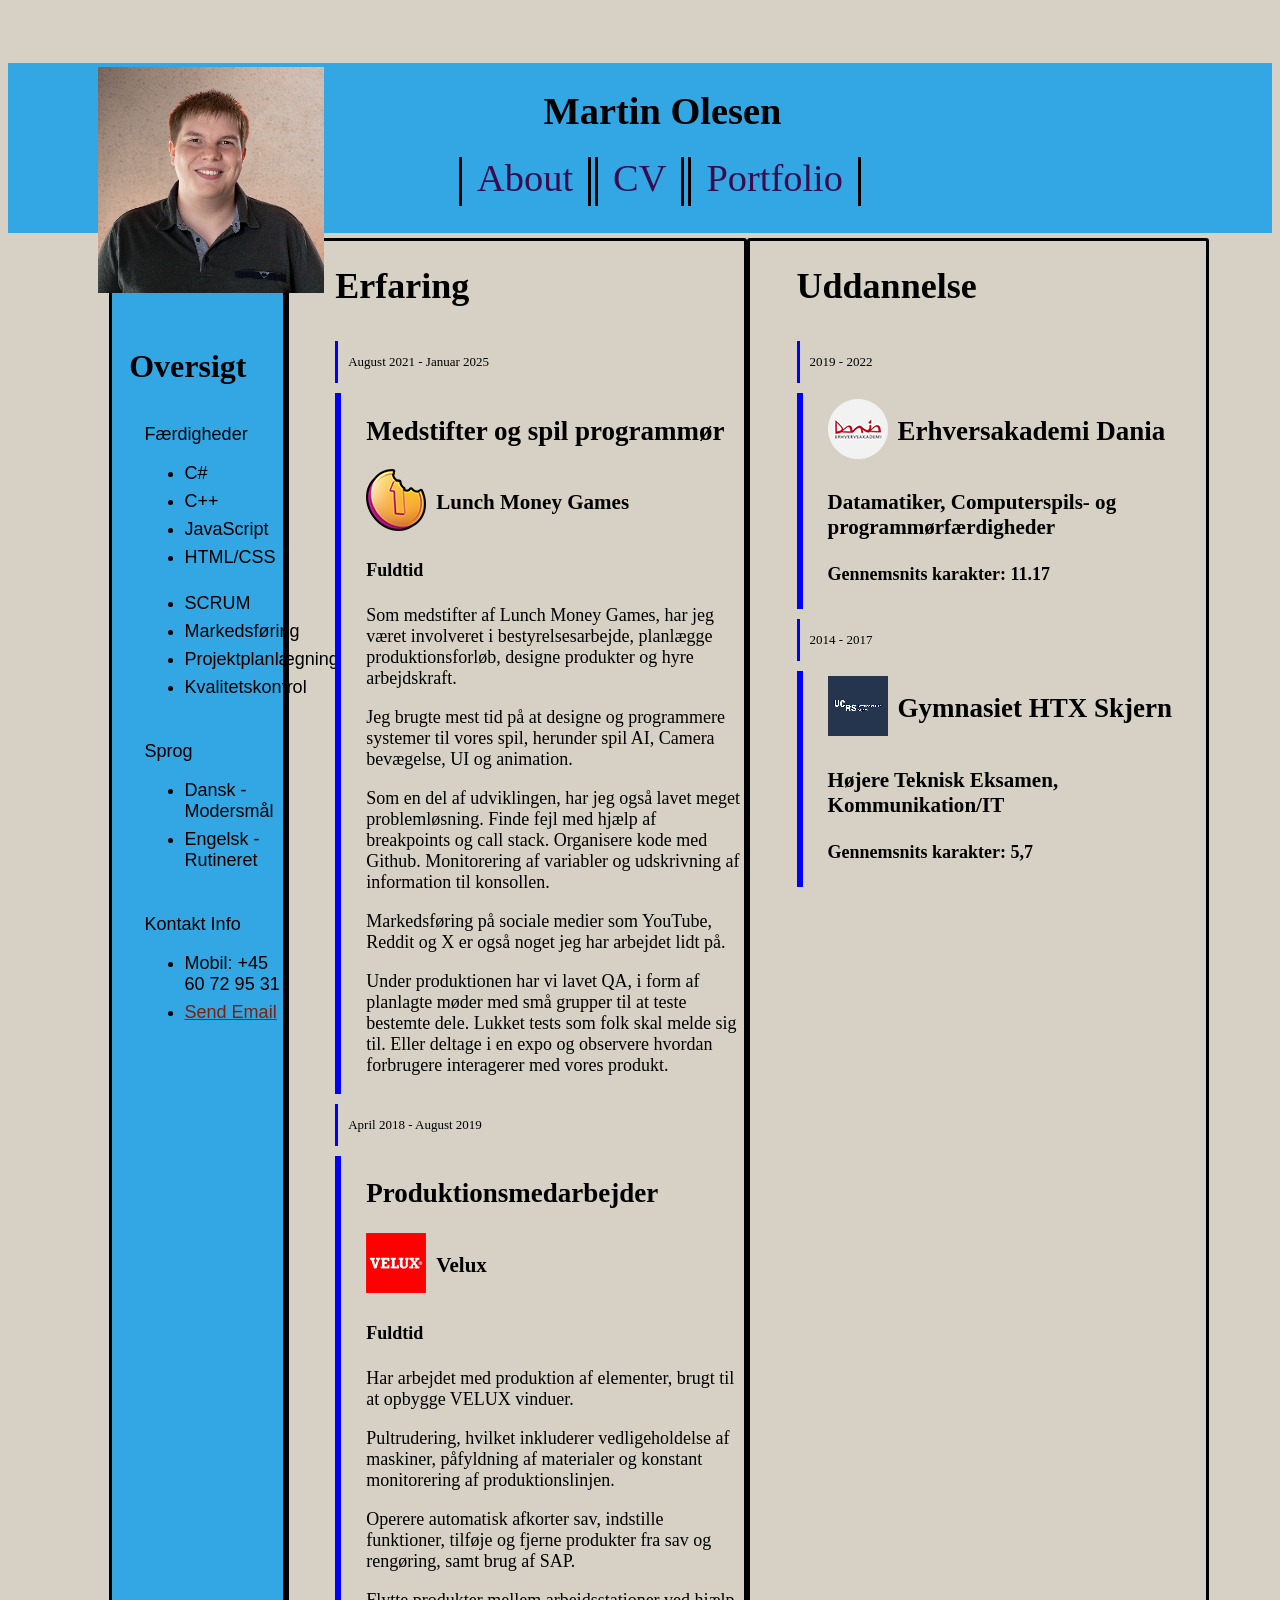
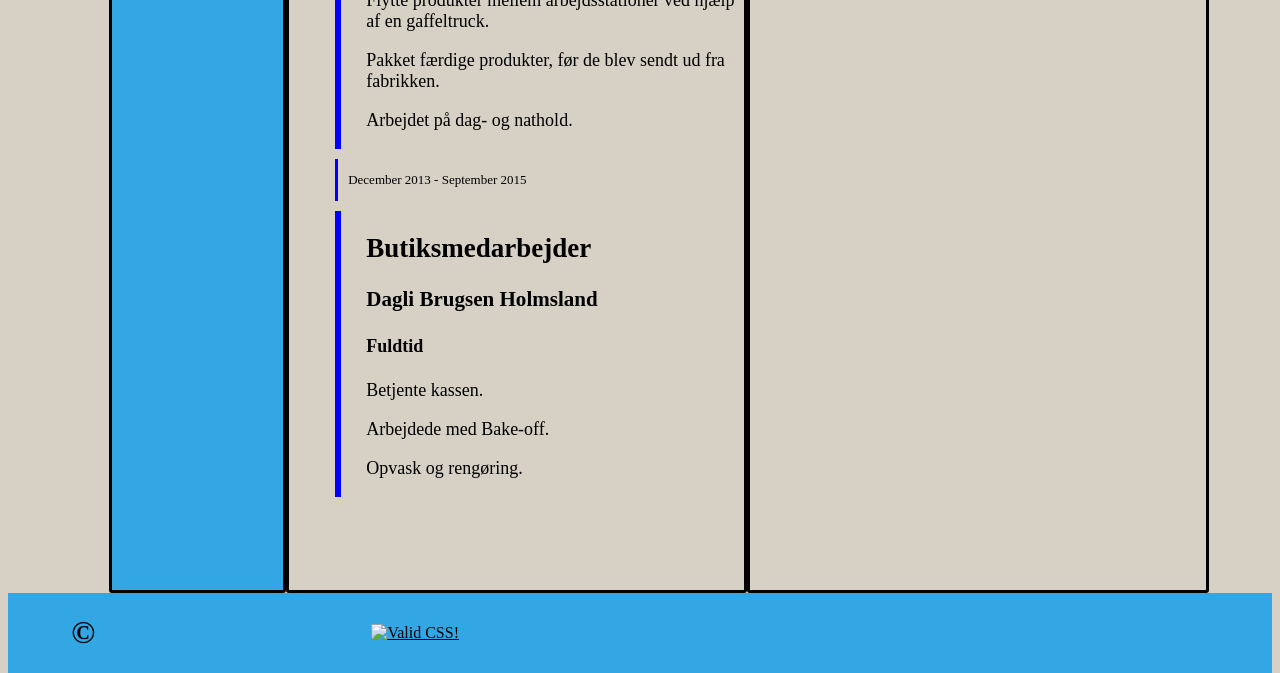
==== index.html @ 1d42508a "first commit" ====
<!DOCTYPE html>

<html>

<head>
    <!--The grid structure for the mobile version needed such a big overhoul, that I decided to make a seperate CSS stylesheet for it-->
    <link href="css/styles_mobile.css" type="text/css" rel="stylesheet" media="screen and (max-width: 375px)">
    <link href="css/styles.css" type="text/css" rel="stylesheet" media="screen and (min-width: 376px)">

    <meta charset="utf-8">
    <title>Martin Olesen CV</title>
</head>

<body>
<!--Setting up a structure of a top, middle and bottom part for the HTML page-->
<div id="baseStructure">
    <!--The middle grid structure of the body starts here, with one overview and two CV grids-->
    <!--A normal grid is used here, as this structure is more static with grids of different width and heights-->
    <div id="cvBaseBody">

        <!--The overview grid structure used to display short general information-->
        <div id="overviewPanel" class="BaseBodyElements">
            <div id="cvOverview">
                <div><h1>Oversigt</h1></div>
                <div class="cvItems cvTexts">
                    <p>Færdigheder</p>
                    <ul class="listLimit">
                        <li>C#</li>
                        <li>C++</li>
                        <li>JavaScript</li>
                        <li>HTML/CSS</li>
                    </ul>
                    <ul>
                        <li>SCRUM</li>
                        <li>Markedsføring</li>
                        <li>Projektplanlægning</li>
                        <li>Kvalitetskontrol</li>
                    </ul>
                </div>
                <div class="cvItems cvTexts">
                    <p>Sprog</p>
                    <ul>
                        <li>Dansk - Modersmål</li>
                        <li>Engelsk - Rutineret</li>
                    </ul>
                </div>
                <div class="cvItems cvTexts">
                    <p>Kontakt Info</p>
                    <ul>
                        <li>Mobil: +45 60 72 95 31</li>
                        <li><a href="mailto:martino96@live.dk">Send Email</a></li>
                    </ul>
                </div>
            </div>
        </div>

        <!--Grid block used to display the CV with this part showing work experience-->
        <!--Flex grid is being used here, as that makes it easy to just expand the list, as more experience is gained-->
        <div class="descriptionCollum BaseBodyElements">

            <div><h1>Erfaring</h1></div>

            <div class="cvDates"><p>August 2021 - Januar 2025</p></div>

            <!--CV grid to show information about work experience or eductation-->
            <div class="verticalLine">
                <h2>Medstifter og spil programmør</h2>
                <div class="descriptionHeadline">
                    <a href="https://lunchmoney.games/#calciumchaos" target="_blank"><img src="image/lunch_money_logo.png" alt="Lunch Money Logo" title="Lunch Money Games"></a>
                    <a href="https://lunchmoney.games/#calciumchaos" target="_blank"><h3>Lunch Money Games</h3></a>
                </div>
                <h4>Fuldtid</h4>
                <p>Som medstifter af Lunch Money Games, har jeg været involveret i bestyrelsesarbejde, planlægge produktionsforløb, designe produkter og hyre arbejdskraft.</p>
                <p>Jeg brugte mest tid på at designe og programmere systemer til vores spil, herunder spil AI, Camera bevægelse, UI og animation.</p>
                <p>Som en del af udviklingen, har jeg også lavet meget problemløsning. Finde fejl med hjælp af breakpoints og call stack. Organisere kode med Github. Monitorering af variabler og udskrivning af information til konsollen.</p>
                <p>Markedsføring på sociale medier som YouTube, Reddit og X er også noget jeg har arbejdet lidt på.</p>
                <p>Under produktionen har vi lavet QA, i form af planlagte møder med små grupper til at teste bestemte dele. Lukket tests som folk skal melde sig til. Eller deltage i en expo og observere hvordan forbrugere interagerer med vores produkt.</p>
            </div>

            <div class="cvDates"><p>April 2018 - August 2019</p></div>

            <div class="verticalLine">
                <h2>Produktionsmedarbejder</h2>
                <div class="descriptionHeadline">
                    <a href="https://www.velux.dk/" target="_blank"><img src="image/velux_logo.png" alt="Velux Logo" title="Velux"></a>
                    <a href="https://www.velux.dk/" target="_blank"><h3>Velux</h3></a>
                </div>
                <h4>Fuldtid</h4>
                <p>Har arbejdet med produktion af elementer, brugt til at opbygge VELUX vinduer.</p>
                <p>Pultrudering, hvilket inkluderer vedligeholdelse af maskiner, påfyldning af materialer og konstant monitorering af produktionslinjen.</p>
                <p>Operere automatisk afkorter sav, indstille funktioner, tilføje og fjerne produkter fra sav og rengøring, samt brug af SAP.</p>
                <p>Flytte produkter mellem arbejdsstationer ved hjælp af en gaffeltruck.</p>
                <p>Pakket færdige produkter, før de blev sendt ud fra fabrikken.</p>
                <p>Arbejdet på dag- og nathold.</p>
            </div>

            <div class="cvDates"><p>December 2013 - September 2015</p></div>

            <div class="verticalLine">
                <h2>Butiksmedarbejder</h2>
                <h3>Dagli Brugsen Holmsland</h3>
                <h4>Fuldtid</h4>
                <p>Betjente kassen.</p>
                <p>Arbejdede med Bake-off.</p>
                <p>Opvask og rengøring.</p>
            </div>
        </div>

        <!--Grid block used to display the CV with this part showing education-->
        <div class="descriptionCollum BaseBodyElements">

            <div><h1>Uddannelse</h1></div>

            <div class="cvDates"><p>2019 - 2022</p></div>

            <div class="verticalLine">
                <div class="descriptionHeadline">
                    <a href="https://eadania.dk/?gad_campaignid=22136909720" target="_blank"><img src="image/dania_logo.png" alt="Erhversakademi Dania Logo" title="Erhversakademi Dania"></a>
                    <a href="https://eadania.dk/?gad_campaignid=22136909720" target="_blank"><h2>Erhversakademi Dania</h2></a>
                </div>
                <h3>Datamatiker, Computerspils- og programmørfærdigheder</h3>
                <h4>Gennemsnits karakter: 11.17</h4>
            </div>

            <div class="cvDates"><p>2014 - 2017</p></div>

            <div class="verticalLine">
                <div class="descriptionHeadline">
                    <a href="https://www.ucrs.dk/gymnasier/gymnasiet-htx-skjern" target="_blank"><img src="image/htx_skjern_logo.png" alt="Gymnasiet HTX Skjern Logo" title="Gymnasiet HTX Skjern"></a>
                    <a href="https://www.ucrs.dk/gymnasier/gymnasiet-htx-skjern" target="_blank"><h2>Gymnasiet HTX Skjern</h2></a>
                </div>
                <h3>Højere Teknisk Eksamen, Kommunikation/IT</h3>
                <h4>Gennemsnits karakter: 5,7</h4>
            </div>
        </div>
        
        <!--The bottom row and collums of the grid body to show copyright and other markers-->
        <div id="bottomRow">
            <h1>&copy;</h1>
            <p>
                <a href="https://jigsaw.w3.org/css-validator/check/referer">
                <img style="border:0;width:88px;height:31px"
                src="https://jigsaw.w3.org/css-validator/images/vcss-blue"
                alt="Valid CSS!" />
                </a>
            </p>
        </div>
    </div>

    <!--The top row and collums of the grid body used to show the navigationbar and a picture of me-->
    <div id="baseTop">
        <div id="topPictureColumn">
            <img id="topImage" src="image/me_smaller.png" alt="Picture of Martin Olesen" title="Martin Olesen">
        </div>
        <div id="topName">
            <h1>Martin Olesen</h1>
        </div>
        <div id="navigator">
            <ul>
                <li class="pageOptions"><a href="about_me.html">About</a></li>
                <li class="pageOptions"><a href="#">CV</a></li>
                <li class="pageOptions"><a href="portfolio.html">Portfolio</a></li>
            </ul>
        </div>
    </div>
</div>
</body>

</html>
---- css/styles_mobile.css ----
* {
  color: black;
}

body {
    background-color: rgb(215, 209, 197);
}

#baseStructure {
    display: grid;

    grid-template-rows: 400px 170px 1500px;
    grid-template-columns: auto;
    row-gap: 5px;
}

#baseTop {
    grid-row: 2 / span 1;

    display: grid;

    grid-template-columns: 25% 50% 25%;
    grid-template-rows: 10% 80% 10%;
    justify-content: space-evenly;

    background-color: rgb(51, 166, 228);
}

#cvBaseBody {
    grid-row: 3 / span 1;
    display: grid;
    grid-template-columns: 4% 1fr 4%;
    grid-template-rows: 14% 1fr 1fr auto;

    justify-content: space-evenly;
}

#aboutMeBaseBody {
    grid-row: 3 / span 1;
    display: grid;

    grid-template-columns: 4% 1fr 4%;
    grid-template-rows: 14% 1fr auto;

    justify-content: space-evenly;
}

.BaseBodyElements {
    grid-column: 2 / span 1;

    border-radius: 3px;
    border-style: solid;
    border-color: black;
}

#overviewPanel {
    grid-column: 1 / span 3;
    background-color: rgb(51, 166, 228);
}

#cvOverview {
    display: flex;
    flex-flow: row nowrap;

    padding-left: 1%;
    padding-right: 5%;
}

.cvItems {
    flex: 1;
}

.cvHeader {
    justify-self: flex-end;
}

.cvTexts {
    padding-left: 4%;
    font-size: larger;
    font-family: Arial, Helvetica, sans-serif;
}

.cvTexts li a {
    text-decoration: underline;
    color: rgb(123, 33, 13);
}

.cvItem1 {
    background-color: brown;
}

.cvItem2 {
    background-color: green;
}
/*#baseTop > div {
    background-color: brown;
}
*/

#topPictureColumn {
    grid-column: 2 / span 1;

    justify-self: center;
    align-self: center;
    margin-bottom: 70%;
}

#navigator {
    grid-row: 3 / span 1;
    grid-column: 2 / span 1;

    justify-self: center;
    align-self: end;
}

#topName {
    grid-row: 2 / span 1;
    grid-column: 2 / span 1;

    justify-self: center;
    align-self: flex-start;

    font-size: larger;
}

li a {
    text-decoration: none;
    color: rgb(58, 11, 79);
}

.pageOptions:hover {
    background-color: rgb(107, 184, 225);
    border-style: inset;
}

a:visited {
    color: rgb(231, 35, 35);
}

.pageOptions {
    list-style: none;
    font-size: 2.4em;
    padding-left: 15px;
    padding-right: 15px;
    display: inline;
    border-left-width: 3px;
    border-left-style: solid;
    border-right-width: 3px;
    border-right-style: solid;
    border-color: black;
}

#topImage {
    max-width: 100%;
    height: auto;
}

.descriptionCollum {
    display: flex;
    flex-flow: column nowrap;
    
    row-gap: 10px;
    padding-left: 3%;
    font-size: xx-large;
}

.descriptionHeadline {
    display: flex;
    flex-flow: row nowrap;
    align-items: center;
    column-gap: 10px;
}

.verticalLine {
    border-left: 6px solid blue;

    padding-left: 25px;
}

.cvDates {
    border-left: 3px solid blue;
    padding-left: 10px;
    font-size: medium;
}

.teknologyList{
    list-style: none;
    display: inline-block;
    margin-left: 15px;
}

.teknologyList a {
    text-decoration: underline;
}

.listLimit {
    display: flex;
    flex-direction: row;
    column-gap: 30px;
}

#bottomRow {
    grid-column: 1 / span 5;

    display: grid;

    grid-template-columns: 25% 50% 25%;
    justify-content: space-evenly;
    align-items: center;
    padding-left: 5%;

    background-color: rgb(51, 166, 228);
}

#aboutMeBaseBody #bottomRow {
    grid-row: 3 / span 1;
}

#cvBaseBody #bottomRow {
    grid-row: 4 / span 1;
}
---- css/styles.css ----
* {
  color: black;
}

body {
    background-color: rgb(215, 209, 197);
}

/*Setting up the overall structure of the weppage with an empty top space, top space for navigation bar and main body for information*/
#baseStructure {
    display: grid;

    grid-template-rows: 50px 170px 1500px;
    grid-template-columns: auto;
    row-gap: 5px;
}

/*The structure of the top part, with 3 rows and collums*/
#baseTop {
    grid-row: 2 / span 1;

    display: grid;

    grid-template-columns: 25% 50% 25%;
    grid-template-rows: 10% 80% 10%;
    justify-content: space-evenly;

    background-color: rgb(51, 166, 228);
}

/*structure of the main body for display sizes higher than 1025px*/
@media screen and (min-width: 1025px) {
        #cvBaseBody {
        grid-row: 3 / span 1;
        display: grid;

        grid-template-columns: 8% 14% 1fr 1fr 5%;
        grid-template-rows: auto auto;

        justify-content: space-evenly;
    }
}

/*structure of the main body for display sizes less than 1024px*/
@media screen and (max-width: 1024px) {
        #cvBaseBody {
        grid-row: 3 / span 1;
        display: grid;

        grid-template-columns: 2% 20% 1fr 1fr 2%;
        grid-template-rows: auto auto;

        justify-content: space-evenly;
    }
}

/*structure of the main body with one less collum for display sizes higher than 1025px*/
@media screen and (min-width: 1025px) {
    #aboutMeBaseBody {
        grid-row: 3 / span 1;
        display: grid;

        grid-template-columns: 8% 14% 1fr 5%;
        grid-template-rows: auto auto;

        justify-content: space-evenly;
    }
}

/*structure of the main body with one less collum for display sizes less than 1024px*/
@media screen and (max-width: 1024px) {
    #aboutMeBaseBody {
        grid-row: 3 / span 1;
        display: grid;

        grid-template-columns: 2% 20% 1fr 2%;

        justify-content: space-evenly;
    }
}

.BaseBodyElements {
    border-radius: 3px;
    border-style: solid;
    border-color: black;
}

#overviewPanel {
    grid-column: 2 / span 1;
    background-color: rgb(51, 166, 228);
}

@media screen and (min-width: 1025px) {
    #cvOverview {
        display: flex;
        flex-flow: column nowrap;

        padding-top: 50%;
        padding-left: 10%;
    }
}

@media screen and (max-width: 1024px) {
    #cvOverview {
        display: flex;
        flex-flow: column nowrap;

        padding-top: 20%;
        padding-left: 5%;
    }
}

.cvItems {
    flex: 1;
}

.cvHeader {
    justify-self: flex-end;
}

@media screen and (min-width: 1025px) {
    .cvTexts {
        padding-left: 10%;
        font-size: large;
        font-family: Arial, Helvetica, sans-serif;
    }
}

@media screen and (max-width: 1024px) {
    .cvTexts {
        font-size: medium;
        font-family: Arial, Helvetica, sans-serif;
    }
}

.cvTexts li a {
    text-decoration: underline;
    color: rgb(123, 33, 13);
}

/*The grid containing the top picture for display sizes less than 1024px*/
@media screen and (max-width: 1024px) { 
    #topPictureColumn {
        grid-row: 1 / span 3;

        padding-left: 2vw;
        padding-bottom: 4vw;
        align-self: center;
    }
}

/*The grid containing the top picture for display sizes higher than 1025px*/
@media screen and (min-width: 1025px) { 
    #topPictureColumn {
        grid-row: 1 / span 3;
    
        padding-left: 7vw;
        justify-self: start;
        align-self: center;
    }
}

#navigator {
    grid-row: 2 / span 1;

    justify-self: center;
    align-self: end;
}

#topName {
    justify-self: center;
    align-self: flex-start;
    padding-left: 45px;

    font-size: larger;
}

li {
    padding-bottom: 7px;
}

li a {
    text-decoration: none;
    color: rgb(58, 11, 79);
}

.pageOptions:hover {
    background-color: rgb(107, 184, 225);
    border-style: inset;
}

a:visited {
    color: rgb(231, 35, 35);
}

/*For the navigation option at the top*/
.pageOptions {
    list-style: none;
    font-size: 2.4em;
    padding-left: 15px;
    padding-right: 15px;
    display: inline;
    border-left-width: 3px;
    border-left-style: solid;
    border-right-width: 3px;
    border-right-style: solid;
    border-color: black;
}

#topImage {
    max-width: 100%;
    height: auto;
    margin-top: 30%;
}

img {
    max-width: 100%;
    height: auto;
}

@media screen and (min-width: 1025px) {
    .descriptionCollum {
        display: flex;
        flex-flow: column nowrap;
    
        row-gap: 10px;
        padding-left: 10%;
        padding-bottom: 20%;
        font-size: large;
    }
}

@media screen and (max-width: 1024px) {
    .descriptionCollum {
        display: flex;
        flex-flow: column nowrap;
    
        row-gap: 10px;
        padding-left: 4%;
        padding-top: 4%;
        padding-bottom: 20%;
        font-size: larger;
    }
}

.descriptionHeadline {
    display: flex;
    flex-flow: row nowrap;
    align-items: center;
    column-gap: 10px;
}

/*A line to the left of CV grids, used to give the elusion of a timescale*/
/*Pushed more to the right*/
@media screen and (min-width: 1025px) {
    .verticalLine {
        border-left: 6px solid blue;

        padding-left: 25px;
    }
}

/*A line to the left of CV grids, used to give the elusion of a timescale*/
@media screen and (max-width: 1024px) {
    .verticalLine {
        border-left: 6px solid blue;

        padding-left: 10px;
    }
}

.verticalLine div a {
    text-decoration: none;
}

/*Used to modify the from and to date used in CV for work experience and education*/
@media screen and (min-width: 1025px) {
    .cvDates {
        border-left: 3px solid blue;
        padding-left: 10px;
        font-size: small;
    }
}

/*Used to modify the from and to date used in CV for work experience and education*/
@media screen and (max-width: 1024px) {
    .cvDates {
        border-left: 3px solid blue;
        padding-left: 10px;
        font-size: medium;
    }
}

/*Used to modify the list of used teknology in the portfolio*/
.teknologyList{
    list-style: none;
    display: inline-block;
    margin-left: 15px;
}

.teknologyList a {
    text-decoration: underline;
}

#bottomRow {
    grid-row: 2 / span 1;

    display: grid;

    grid-template-columns: 25% 50% 25%;
    justify-content: space-evenly;
    align-items: center;
    padding-left: 5%;

    background-color: rgb(51, 166, 228);
}

#aboutMeBaseBody #bottomRow {
    grid-column: 1 / span 4;
}

#cvBaseBody #bottomRow {
    grid-column: 1 / span 5;
}
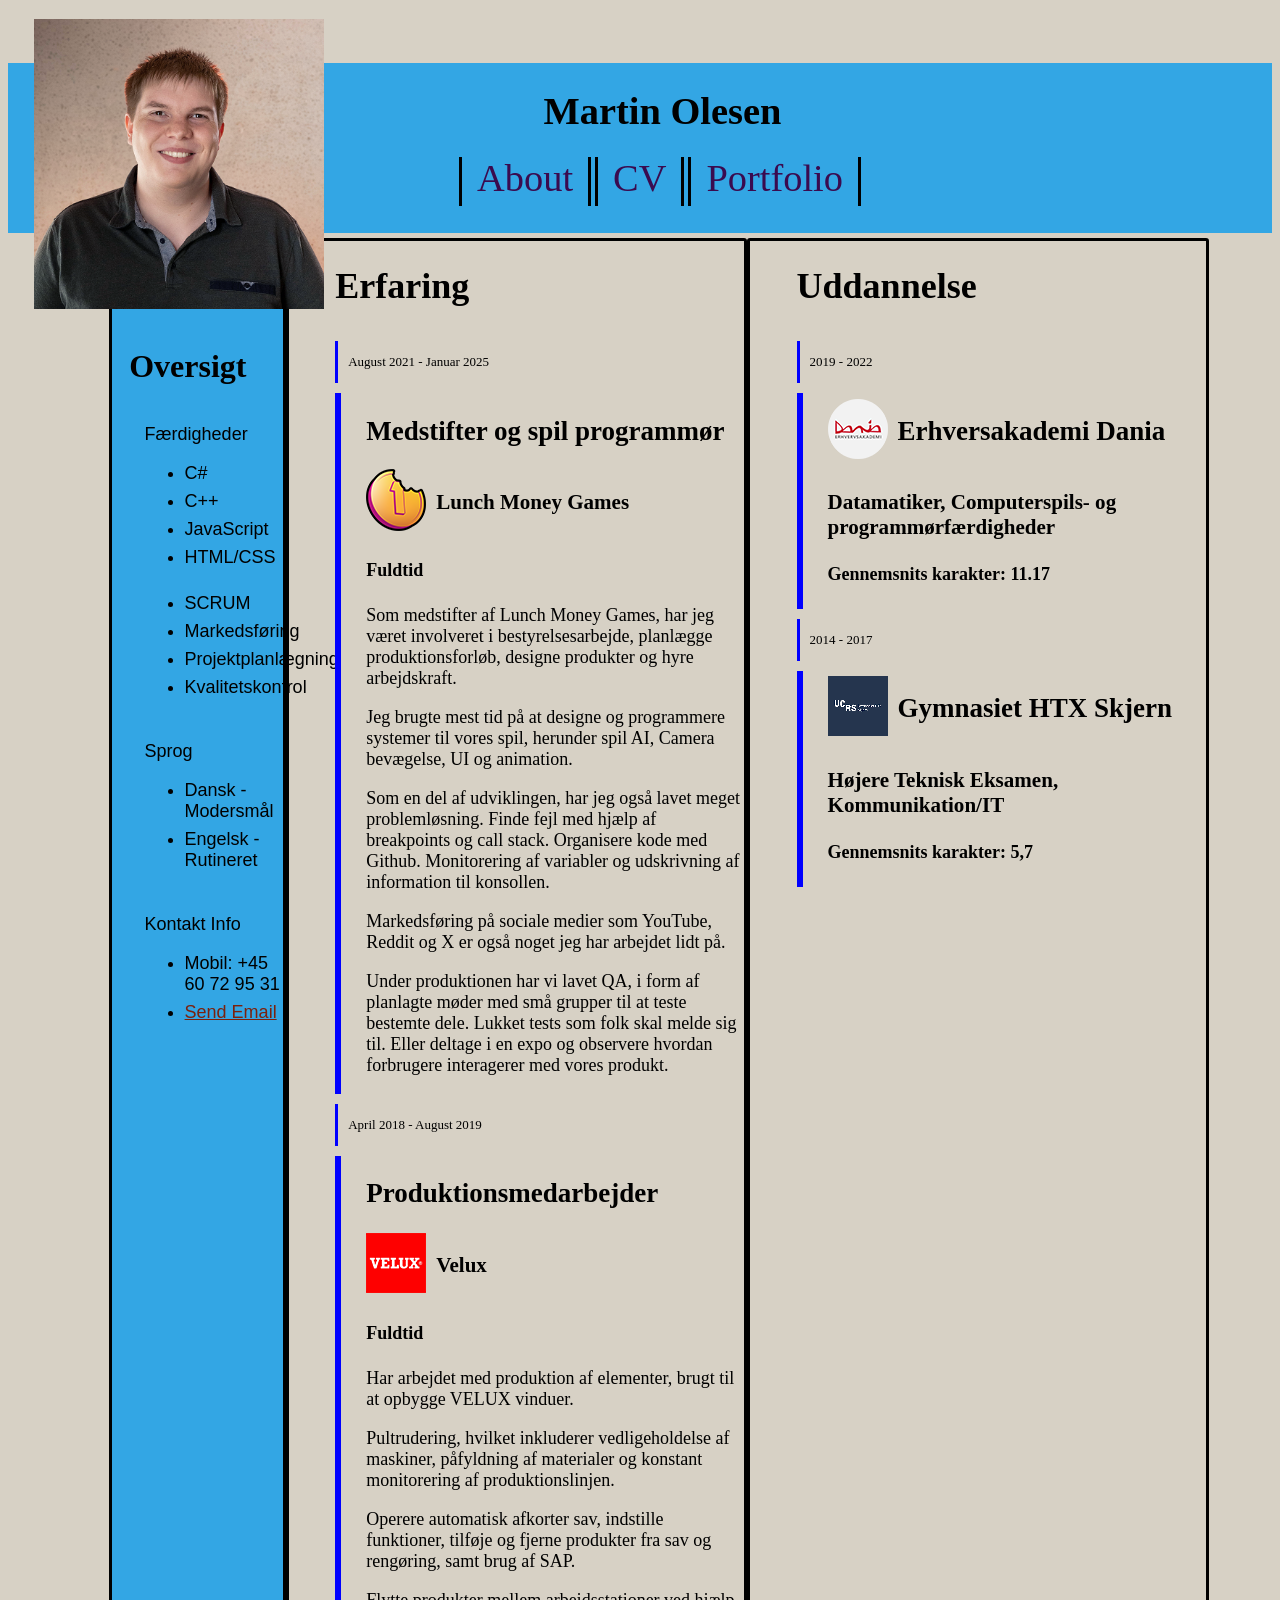
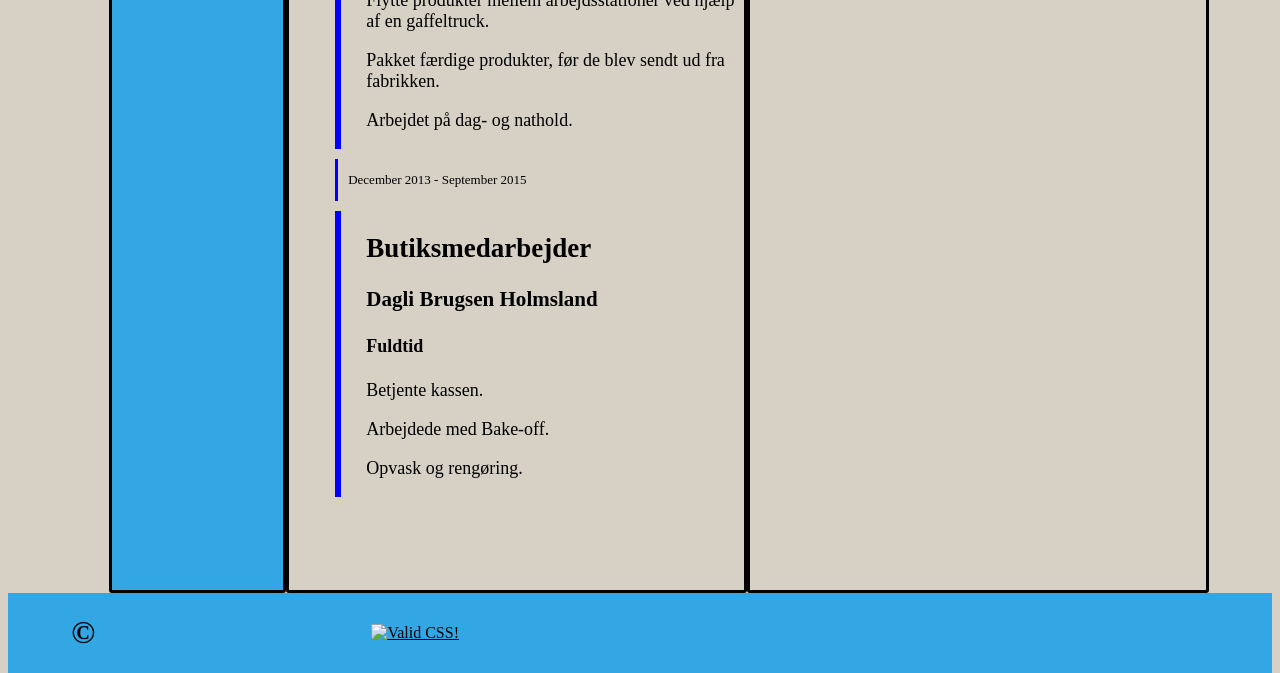
==== commit 28ad2149: "Tried to fix mobile style. Did not." ====
--- a/index.html
+++ b/index.html
@@ -4,8 +4,9 @@
 
 <head>
     <!--The grid structure for the mobile version needed such a big overhoul, that I decided to make a seperate CSS stylesheet for it-->
-    <link href="css/styles_mobile.css" type="text/css" rel="stylesheet" media="screen and (max-width: 375px)">
-    <link href="css/styles.css" type="text/css" rel="stylesheet" media="screen and (min-width: 376px)">
+    <!--<link href="css/styles_mobile.css" type="text/css" rel="stylesheet" media="screen and (max-width: 375px)">-->
+    <!--<link href="css/styles.css" type="text/css" rel="stylesheet" media="screen and (min-width: 376px)">-->
+    <link href="css/styles.css" type="text/css" rel="stylesheet">
 
     <meta charset="utf-8">
     <title>Martin Olesen CV</title>
--- a/css/styles.css
+++ b/css/styles.css
@@ -26,57 +26,6 @@
     justify-content: space-evenly;
 
     background-color: rgb(51, 166, 228);
-}
-
-/*structure of the main body for display sizes higher than 1025px*/
-@media screen and (min-width: 1025px) {
-        #cvBaseBody {
-        grid-row: 3 / span 1;
-        display: grid;
-
-        grid-template-columns: 8% 14% 1fr 1fr 5%;
-        grid-template-rows: auto auto;
-
-        justify-content: space-evenly;
-    }
-}
-
-/*structure of the main body for display sizes less than 1024px*/
-@media screen and (max-width: 1024px) {
-        #cvBaseBody {
-        grid-row: 3 / span 1;
-        display: grid;
-
-        grid-template-columns: 2% 20% 1fr 1fr 2%;
-        grid-template-rows: auto auto;
-
-        justify-content: space-evenly;
-    }
-}
-
-/*structure of the main body with one less collum for display sizes higher than 1025px*/
-@media screen and (min-width: 1025px) {
-    #aboutMeBaseBody {
-        grid-row: 3 / span 1;
-        display: grid;
-
-        grid-template-columns: 8% 14% 1fr 5%;
-        grid-template-rows: auto auto;
-
-        justify-content: space-evenly;
-    }
-}
-
-/*structure of the main body with one less collum for display sizes less than 1024px*/
-@media screen and (max-width: 1024px) {
-    #aboutMeBaseBody {
-        grid-row: 3 / span 1;
-        display: grid;
-
-        grid-template-columns: 2% 20% 1fr 2%;
-
-        justify-content: space-evenly;
-    }
 }
 
 .BaseBodyElements {
@@ -90,74 +39,17 @@
     background-color: rgb(51, 166, 228);
 }
 
-@media screen and (min-width: 1025px) {
-    #cvOverview {
-        display: flex;
-        flex-flow: column nowrap;
-
-        padding-top: 50%;
-        padding-left: 10%;
-    }
-}
-
-@media screen and (max-width: 1024px) {
-    #cvOverview {
-        display: flex;
-        flex-flow: column nowrap;
-
-        padding-top: 20%;
-        padding-left: 5%;
-    }
-}
-
 .cvItems {
     flex: 1;
 }
 
 .cvHeader {
     justify-self: flex-end;
-}
-
-@media screen and (min-width: 1025px) {
-    .cvTexts {
-        padding-left: 10%;
-        font-size: large;
-        font-family: Arial, Helvetica, sans-serif;
-    }
-}
-
-@media screen and (max-width: 1024px) {
-    .cvTexts {
-        font-size: medium;
-        font-family: Arial, Helvetica, sans-serif;
-    }
 }
 
 .cvTexts li a {
     text-decoration: underline;
     color: rgb(123, 33, 13);
-}
-
-/*The grid containing the top picture for display sizes less than 1024px*/
-@media screen and (max-width: 1024px) { 
-    #topPictureColumn {
-        grid-row: 1 / span 3;
-
-        padding-left: 2vw;
-        padding-bottom: 4vw;
-        align-self: center;
-    }
-}
-
-/*The grid containing the top picture for display sizes higher than 1025px*/
-@media screen and (min-width: 1025px) { 
-    #topPictureColumn {
-        grid-row: 1 / span 3;
-    
-        padding-left: 7vw;
-        justify-self: start;
-        align-self: center;
-    }
 }
 
 #navigator {
@@ -218,7 +110,95 @@
     height: auto;
 }
 
+.descriptionHeadline {
+    display: flex;
+    flex-flow: row nowrap;
+    align-items: center;
+    column-gap: 10px;
+}
+
+.verticalLine div a {
+    text-decoration: none;
+}
+
+/*Used to modify the list of used teknology in the portfolio*/
+.teknologyList{
+    list-style: none;
+    display: inline-block;
+    margin-left: 15px;
+}
+
+.teknologyList a {
+    text-decoration: underline;
+}
+
+#bottomRow {
+    grid-row: 2 / span 1;
+
+    display: grid;
+
+    grid-template-columns: 25% 50% 25%;
+    justify-content: space-evenly;
+    align-items: center;
+    padding-left: 5%;
+
+    background-color: rgb(51, 166, 228);
+}
+
+#aboutMeBaseBody #bottomRow {
+    grid-column: 1 / span 4;
+}
+
+#cvBaseBody #bottomRow {
+    grid-column: 1 / span 5;
+}
+
+/*structure of the main body for display sizes higher than 1025px*/
 @media screen and (min-width: 1025px) {
+        #cvBaseBody {
+        grid-row: 3 / span 1;
+        display: grid;
+
+        grid-template-columns: 8% 14% 1fr 1fr 5%;
+        grid-template-rows: auto auto;
+
+        justify-content: space-evenly;
+    }
+
+    /*structure of the main body with one less collum*/
+    #aboutMeBaseBody {
+        grid-row: 3 / span 1;
+        display: grid;
+
+        grid-template-columns: 8% 14% 1fr 5%;
+        grid-template-rows: auto auto;
+
+        justify-content: space-evenly;
+    }
+
+    #cvOverview {
+        display: flex;
+        flex-flow: column nowrap;
+
+        padding-top: 50%;
+        padding-left: 10%;
+    }
+
+    .cvTexts {
+        padding-left: 10%;
+        font-size: large;
+        font-family: Arial, Helvetica, sans-serif;
+    }
+
+    /*The grid containing the top picture*/
+    #topPictureColumn {
+        grid-row: 1 / span 3;
+
+        padding-left: 2vw;
+        padding-bottom: 4vw;
+        align-self: center;
+    }
+
     .descriptionCollum {
         display: flex;
         flex-flow: column nowrap;
@@ -228,9 +208,67 @@
         padding-bottom: 20%;
         font-size: large;
     }
-}
-
-@media screen and (max-width: 1024px) {
+
+    /*A line to the left of CV grids, used to give the elusion of a timescale*/
+    /*Pushed more to the right*/
+    .verticalLine {
+        border-left: 6px solid blue;
+
+        padding-left: 25px;
+    }
+
+    /*Used to modify the from and to date used in CV for work experience and education*/
+    .cvDates {
+        border-left: 3px solid blue;
+        padding-left: 10px;
+        font-size: small;
+    }
+}
+
+/*structure of the main body for display sizes less than 1024px*/
+@media screen and (min-width: 376px) and (max-width: 1024px) {
+        #cvBaseBody {
+        grid-row: 3 / span 1;
+        display: grid;
+
+        grid-template-columns: 2% 20% 1fr 1fr 2%;
+        grid-template-rows: auto auto;
+
+        justify-content: space-evenly;
+    }
+
+    /*structure of the main body with one less collum*/
+    #aboutMeBaseBody {
+        grid-row: 3 / span 1;
+        display: grid;
+
+        grid-template-columns: 2% 20% 1fr 2%;
+
+        justify-content: space-evenly;
+    }
+
+    #cvOverview {
+        display: flex;
+        flex-flow: column nowrap;
+
+        padding-top: 20%;
+        padding-left: 5%;
+    }
+
+    .cvTexts {
+        font-size: medium;
+        font-family: Arial, Helvetica, sans-serif;
+    }
+
+    /*The grid containing the top picture*/
+    #topPictureColumn {
+        grid-row: 1 / span 3;
+    
+        padding-left: 7vw;
+        justify-self: start;
+        align-self: center;
+    }
+
     .descriptionCollum {
         display: flex;
         flex-flow: column nowrap;
@@ -241,49 +279,15 @@
         padding-bottom: 20%;
         font-size: larger;
     }
-}
-
-.descriptionHeadline {
-    display: flex;
-    flex-flow: row nowrap;
-    align-items: center;
-    column-gap: 10px;
-}
-
-/*A line to the left of CV grids, used to give the elusion of a timescale*/
-/*Pushed more to the right*/
-@media screen and (min-width: 1025px) {
+
+    /*A line to the left of CV grids, used to give the elusion of a timescale*/
     .verticalLine {
         border-left: 6px solid blue;
 
-        padding-left: 25px;
-    }
-}
-
-/*A line to the left of CV grids, used to give the elusion of a timescale*/
-@media screen and (max-width: 1024px) {
-    .verticalLine {
-        border-left: 6px solid blue;
-
         padding-left: 10px;
     }
-}
-
-.verticalLine div a {
-    text-decoration: none;
-}
-
-/*Used to modify the from and to date used in CV for work experience and education*/
-@media screen and (min-width: 1025px) {
-    .cvDates {
-        border-left: 3px solid blue;
-        padding-left: 10px;
-        font-size: small;
-    }
-}
-
-/*Used to modify the from and to date used in CV for work experience and education*/
-@media screen and (max-width: 1024px) {
+
+    /*Used to modify the from and to date used in CV for work experience and education*/
     .cvDates {
         border-left: 3px solid blue;
         padding-left: 10px;
@@ -291,34 +295,218 @@
     }
 }
 
-/*Used to modify the list of used teknology in the portfolio*/
-.teknologyList{
-    list-style: none;
-    display: inline-block;
-    margin-left: 15px;
-}
-
-.teknologyList a {
-    text-decoration: underline;
-}
-
-#bottomRow {
-    grid-row: 2 / span 1;
-
-    display: grid;
-
-    grid-template-columns: 25% 50% 25%;
-    justify-content: space-evenly;
-    align-items: center;
-    padding-left: 5%;
-
-    background-color: rgb(51, 166, 228);
-}
-
-#aboutMeBaseBody #bottomRow {
-    grid-column: 1 / span 4;
-}
-
-#cvBaseBody #bottomRow {
-    grid-column: 1 / span 5;
+@media screen and (max-width: 375px) {
+    #baseStructure {
+        display: grid;
+
+        grid-template-rows: 400px 170px 1500px;
+        grid-template-columns: auto;
+        row-gap: 5px;
+    }
+
+    #baseTop {
+        grid-row: 2 / span 1;
+
+        display: grid;
+
+        grid-template-columns: 25% 50% 25%;
+        grid-template-rows: 10% 80% 10%;
+        justify-content: space-evenly;
+
+        background-color: rgb(51, 166, 228);
+    }
+
+    #cvBaseBody {
+        grid-row: 3 / span 1;
+        display: grid;
+        grid-template-columns: 4% 1fr 4%;
+        grid-template-rows: 14% 1fr 1fr auto;
+
+        justify-content: space-evenly;
+    }
+
+    #aboutMeBaseBody {
+        grid-row: 3 / span 1;
+        display: grid;
+
+        grid-template-columns: 4% 1fr 4%;
+        grid-template-rows: 14% 1fr auto;
+
+        justify-content: space-evenly;
+    }
+
+    .BaseBodyElements {
+        grid-column: 2 / span 1;
+
+        border-radius: 3px;
+        border-style: solid;
+        border-color: black;
+    }
+
+    #overviewPanel {
+        grid-column: 1 / span 3;
+        background-color: rgb(51, 166, 228);
+    }
+
+    #cvOverview {
+        display: flex;
+        flex-flow: row nowrap;
+
+        padding-left: 1%;
+        padding-right: 5%;
+    }
+
+    .cvItems {
+        flex: 1;
+    }
+
+    .cvHeader {
+        justify-self: flex-end;
+    }
+
+    .cvTexts {
+        padding-left: 4%;
+        font-size: larger;
+        font-family: Arial, Helvetica, sans-serif;
+    }
+
+    .cvTexts li a {
+        text-decoration: underline;
+        color: rgb(123, 33, 13);
+    }
+
+    .cvItem1 {
+        background-color: brown;
+    }
+
+    .cvItem2 {
+        background-color: green;
+    }
+    /*#baseTop > div {
+        background-color: brown;
+    }
+    */
+
+    #topPictureColumn {
+        grid-column: 2 / span 1;
+
+        justify-self: center;
+        align-self: center;
+        margin-bottom: 70%;
+    }
+
+    #navigator {
+        grid-row: 3 / span 1;
+        grid-column: 2 / span 1;
+
+        justify-self: center;
+        align-self: end;
+    }
+
+    #topName {
+        grid-row: 2 / span 1;
+        grid-column: 2 / span 1;
+
+        justify-self: center;
+        align-self: flex-start;
+
+        font-size: larger;
+    }
+
+    li a {
+        text-decoration: none;
+        color: rgb(58, 11, 79);
+    }
+
+    .pageOptions:hover {
+        background-color: rgb(107, 184, 225);
+        border-style: inset;
+    }
+
+    a:visited {
+        color: rgb(231, 35, 35);
+    }
+
+    .pageOptions {
+        list-style: none;
+        font-size: 2.4em;
+        padding-left: 15px;
+        padding-right: 15px;
+        display: inline;
+        border-left-width: 3px;
+        border-left-style: solid;
+        border-right-width: 3px;
+        border-right-style: solid;
+        border-color: black;
+    }
+
+    #topImage {
+        max-width: 100%;
+        height: auto;
+    }
+
+    .descriptionCollum {
+        display: flex;
+        flex-flow: column nowrap;
+
+        row-gap: 10px;
+        padding-left: 3%;
+        font-size: xx-large;
+    }
+
+    .descriptionHeadline {
+        display: flex;
+        flex-flow: row nowrap;
+        align-items: center;
+        column-gap: 10px;
+    }
+
+    .verticalLine {
+        border-left: 6px solid blue;
+
+        padding-left: 25px;
+    }
+
+    .cvDates {
+        border-left: 3px solid blue;
+        padding-left: 10px;
+        font-size: medium;
+    }
+
+    .teknologyList{
+        list-style: none;
+        display: inline-block;
+        margin-left: 15px;
+    }
+
+    .teknologyList a {
+        text-decoration: underline;
+    }
+
+    .listLimit {
+        display: flex;
+        flex-direction: row;
+        column-gap: 30px;
+    }
+
+    #bottomRow {
+        grid-column: 1 / span 5;
+
+        display: grid;
+
+        grid-template-columns: 25% 50% 25%;
+        justify-content: space-evenly;
+        align-items: center;
+        padding-left: 5%;
+
+        background-color: rgb(51, 166, 228);
+    }
+
+    #aboutMeBaseBody #bottomRow {
+        grid-row: 3 / span 1;
+    }
+
+    #cvBaseBody #bottomRow {
+        grid-row: 4 / span 1;
+    }
 }
--- a/css/styles.css
+++ b/css/styles.css
@@ -26,57 +26,6 @@
     justify-content: space-evenly;
 
     background-color: rgb(51, 166, 228);
-}
-
-/*structure of the main body for display sizes higher than 1025px*/
-@media screen and (min-width: 1025px) {
-        #cvBaseBody {
-        grid-row: 3 / span 1;
-        display: grid;
-
-        grid-template-columns: 8% 14% 1fr 1fr 5%;
-        grid-template-rows: auto auto;
-
-        justify-content: space-evenly;
-    }
-}
-
-/*structure of the main body for display sizes less than 1024px*/
-@media screen and (max-width: 1024px) {
-        #cvBaseBody {
-        grid-row: 3 / span 1;
-        display: grid;
-
-        grid-template-columns: 2% 20% 1fr 1fr 2%;
-        grid-template-rows: auto auto;
-
-        justify-content: space-evenly;
-    }
-}
-
-/*structure of the main body with one less collum for display sizes higher than 1025px*/
-@media screen and (min-width: 1025px) {
-    #aboutMeBaseBody {
-        grid-row: 3 / span 1;
-        display: grid;
-
-        grid-template-columns: 8% 14% 1fr 5%;
-        grid-template-rows: auto auto;
-
-        justify-content: space-evenly;
-    }
-}
-
-/*structure of the main body with one less collum for display sizes less than 1024px*/
-@media screen and (max-width: 1024px) {
-    #aboutMeBaseBody {
-        grid-row: 3 / span 1;
-        display: grid;
-
-        grid-template-columns: 2% 20% 1fr 2%;
-
-        justify-content: space-evenly;
-    }
 }
 
 .BaseBodyElements {
@@ -90,74 +39,17 @@
     background-color: rgb(51, 166, 228);
 }
 
-@media screen and (min-width: 1025px) {
-    #cvOverview {
-        display: flex;
-        flex-flow: column nowrap;
-
-        padding-top: 50%;
-        padding-left: 10%;
-    }
-}
-
-@media screen and (max-width: 1024px) {
-    #cvOverview {
-        display: flex;
-        flex-flow: column nowrap;
-
-        padding-top: 20%;
-        padding-left: 5%;
-    }
-}
-
 .cvItems {
     flex: 1;
 }
 
 .cvHeader {
     justify-self: flex-end;
-}
-
-@media screen and (min-width: 1025px) {
-    .cvTexts {
-        padding-left: 10%;
-        font-size: large;
-        font-family: Arial, Helvetica, sans-serif;
-    }
-}
-
-@media screen and (max-width: 1024px) {
-    .cvTexts {
-        font-size: medium;
-        font-family: Arial, Helvetica, sans-serif;
-    }
 }
 
 .cvTexts li a {
     text-decoration: underline;
     color: rgb(123, 33, 13);
-}
-
-/*The grid containing the top picture for display sizes less than 1024px*/
-@media screen and (max-width: 1024px) { 
-    #topPictureColumn {
-        grid-row: 1 / span 3;
-
-        padding-left: 2vw;
-        padding-bottom: 4vw;
-        align-self: center;
-    }
-}
-
-/*The grid containing the top picture for display sizes higher than 1025px*/
-@media screen and (min-width: 1025px) { 
-    #topPictureColumn {
-        grid-row: 1 / span 3;
-    
-        padding-left: 7vw;
-        justify-self: start;
-        align-self: center;
-    }
 }
 
 #navigator {
@@ -218,7 +110,95 @@
     height: auto;
 }
 
+.descriptionHeadline {
+    display: flex;
+    flex-flow: row nowrap;
+    align-items: center;
+    column-gap: 10px;
+}
+
+.verticalLine div a {
+    text-decoration: none;
+}
+
+/*Used to modify the list of used teknology in the portfolio*/
+.teknologyList{
+    list-style: none;
+    display: inline-block;
+    margin-left: 15px;
+}
+
+.teknologyList a {
+    text-decoration: underline;
+}
+
+#bottomRow {
+    grid-row: 2 / span 1;
+
+    display: grid;
+
+    grid-template-columns: 25% 50% 25%;
+    justify-content: space-evenly;
+    align-items: center;
+    padding-left: 5%;
+
+    background-color: rgb(51, 166, 228);
+}
+
+#aboutMeBaseBody #bottomRow {
+    grid-column: 1 / span 4;
+}
+
+#cvBaseBody #bottomRow {
+    grid-column: 1 / span 5;
+}
+
+/*structure of the main body for display sizes higher than 1025px*/
 @media screen and (min-width: 1025px) {
+        #cvBaseBody {
+        grid-row: 3 / span 1;
+        display: grid;
+
+        grid-template-columns: 8% 14% 1fr 1fr 5%;
+        grid-template-rows: auto auto;
+
+        justify-content: space-evenly;
+    }
+
+    /*structure of the main body with one less collum*/
+    #aboutMeBaseBody {
+        grid-row: 3 / span 1;
+        display: grid;
+
+        grid-template-columns: 8% 14% 1fr 5%;
+        grid-template-rows: auto auto;
+
+        justify-content: space-evenly;
+    }
+
+    #cvOverview {
+        display: flex;
+        flex-flow: column nowrap;
+
+        padding-top: 50%;
+        padding-left: 10%;
+    }
+
+    .cvTexts {
+        padding-left: 10%;
+        font-size: large;
+        font-family: Arial, Helvetica, sans-serif;
+    }
+
+    /*The grid containing the top picture*/
+    #topPictureColumn {
+        grid-row: 1 / span 3;
+
+        padding-left: 2vw;
+        padding-bottom: 4vw;
+        align-self: center;
+    }
+
     .descriptionCollum {
         display: flex;
         flex-flow: column nowrap;
@@ -228,9 +208,67 @@
         padding-bottom: 20%;
         font-size: large;
     }
-}
-
-@media screen and (max-width: 1024px) {
+
+    /*A line to the left of CV grids, used to give the elusion of a timescale*/
+    /*Pushed more to the right*/
+    .verticalLine {
+        border-left: 6px solid blue;
+
+        padding-left: 25px;
+    }
+
+    /*Used to modify the from and to date used in CV for work experience and education*/
+    .cvDates {
+        border-left: 3px solid blue;
+        padding-left: 10px;
+        font-size: small;
+    }
+}
+
+/*structure of the main body for display sizes less than 1024px*/
+@media screen and (min-width: 376px) and (max-width: 1024px) {
+        #cvBaseBody {
+        grid-row: 3 / span 1;
+        display: grid;
+
+        grid-template-columns: 2% 20% 1fr 1fr 2%;
+        grid-template-rows: auto auto;
+
+        justify-content: space-evenly;
+    }
+
+    /*structure of the main body with one less collum*/
+    #aboutMeBaseBody {
+        grid-row: 3 / span 1;
+        display: grid;
+
+        grid-template-columns: 2% 20% 1fr 2%;
+
+        justify-content: space-evenly;
+    }
+
+    #cvOverview {
+        display: flex;
+        flex-flow: column nowrap;
+
+        padding-top: 20%;
+        padding-left: 5%;
+    }
+
+    .cvTexts {
+        font-size: medium;
+        font-family: Arial, Helvetica, sans-serif;
+    }
+
+    /*The grid containing the top picture*/
+    #topPictureColumn {
+        grid-row: 1 / span 3;
+    
+        padding-left: 7vw;
+        justify-self: start;
+        align-self: center;
+    }
+
     .descriptionCollum {
         display: flex;
         flex-flow: column nowrap;
@@ -241,49 +279,15 @@
         padding-bottom: 20%;
         font-size: larger;
     }
-}
-
-.descriptionHeadline {
-    display: flex;
-    flex-flow: row nowrap;
-    align-items: center;
-    column-gap: 10px;
-}
-
-/*A line to the left of CV grids, used to give the elusion of a timescale*/
-/*Pushed more to the right*/
-@media screen and (min-width: 1025px) {
+
+    /*A line to the left of CV grids, used to give the elusion of a timescale*/
     .verticalLine {
         border-left: 6px solid blue;
 
-        padding-left: 25px;
-    }
-}
-
-/*A line to the left of CV grids, used to give the elusion of a timescale*/
-@media screen and (max-width: 1024px) {
-    .verticalLine {
-        border-left: 6px solid blue;
-
         padding-left: 10px;
     }
-}
-
-.verticalLine div a {
-    text-decoration: none;
-}
-
-/*Used to modify the from and to date used in CV for work experience and education*/
-@media screen and (min-width: 1025px) {
-    .cvDates {
-        border-left: 3px solid blue;
-        padding-left: 10px;
-        font-size: small;
-    }
-}
-
-/*Used to modify the from and to date used in CV for work experience and education*/
-@media screen and (max-width: 1024px) {
+
+    /*Used to modify the from and to date used in CV for work experience and education*/
     .cvDates {
         border-left: 3px solid blue;
         padding-left: 10px;
@@ -291,34 +295,218 @@
     }
 }
 
-/*Used to modify the list of used teknology in the portfolio*/
-.teknologyList{
-    list-style: none;
-    display: inline-block;
-    margin-left: 15px;
-}
-
-.teknologyList a {
-    text-decoration: underline;
-}
-
-#bottomRow {
-    grid-row: 2 / span 1;
-
-    display: grid;
-
-    grid-template-columns: 25% 50% 25%;
-    justify-content: space-evenly;
-    align-items: center;
-    padding-left: 5%;
-
-    background-color: rgb(51, 166, 228);
-}
-
-#aboutMeBaseBody #bottomRow {
-    grid-column: 1 / span 4;
-}
-
-#cvBaseBody #bottomRow {
-    grid-column: 1 / span 5;
+@media screen and (max-width: 375px) {
+    #baseStructure {
+        display: grid;
+
+        grid-template-rows: 400px 170px 1500px;
+        grid-template-columns: auto;
+        row-gap: 5px;
+    }
+
+    #baseTop {
+        grid-row: 2 / span 1;
+
+        display: grid;
+
+        grid-template-columns: 25% 50% 25%;
+        grid-template-rows: 10% 80% 10%;
+        justify-content: space-evenly;
+
+        background-color: rgb(51, 166, 228);
+    }
+
+    #cvBaseBody {
+        grid-row: 3 / span 1;
+        display: grid;
+        grid-template-columns: 4% 1fr 4%;
+        grid-template-rows: 14% 1fr 1fr auto;
+
+        justify-content: space-evenly;
+    }
+
+    #aboutMeBaseBody {
+        grid-row: 3 / span 1;
+        display: grid;
+
+        grid-template-columns: 4% 1fr 4%;
+        grid-template-rows: 14% 1fr auto;
+
+        justify-content: space-evenly;
+    }
+
+    .BaseBodyElements {
+        grid-column: 2 / span 1;
+
+        border-radius: 3px;
+        border-style: solid;
+        border-color: black;
+    }
+
+    #overviewPanel {
+        grid-column: 1 / span 3;
+        background-color: rgb(51, 166, 228);
+    }
+
+    #cvOverview {
+        display: flex;
+        flex-flow: row nowrap;
+
+        padding-left: 1%;
+        padding-right: 5%;
+    }
+
+    .cvItems {
+        flex: 1;
+    }
+
+    .cvHeader {
+        justify-self: flex-end;
+    }
+
+    .cvTexts {
+        padding-left: 4%;
+        font-size: larger;
+        font-family: Arial, Helvetica, sans-serif;
+    }
+
+    .cvTexts li a {
+        text-decoration: underline;
+        color: rgb(123, 33, 13);
+    }
+
+    .cvItem1 {
+        background-color: brown;
+    }
+
+    .cvItem2 {
+        background-color: green;
+    }
+    /*#baseTop > div {
+        background-color: brown;
+    }
+    */
+
+    #topPictureColumn {
+        grid-column: 2 / span 1;
+
+        justify-self: center;
+        align-self: center;
+        margin-bottom: 70%;
+    }
+
+    #navigator {
+        grid-row: 3 / span 1;
+        grid-column: 2 / span 1;
+
+        justify-self: center;
+        align-self: end;
+    }
+
+    #topName {
+        grid-row: 2 / span 1;
+        grid-column: 2 / span 1;
+
+        justify-self: center;
+        align-self: flex-start;
+
+        font-size: larger;
+    }
+
+    li a {
+        text-decoration: none;
+        color: rgb(58, 11, 79);
+    }
+
+    .pageOptions:hover {
+        background-color: rgb(107, 184, 225);
+        border-style: inset;
+    }
+
+    a:visited {
+        color: rgb(231, 35, 35);
+    }
+
+    .pageOptions {
+        list-style: none;
+        font-size: 2.4em;
+        padding-left: 15px;
+        padding-right: 15px;
+        display: inline;
+        border-left-width: 3px;
+        border-left-style: solid;
+        border-right-width: 3px;
+        border-right-style: solid;
+        border-color: black;
+    }
+
+    #topImage {
+        max-width: 100%;
+        height: auto;
+    }
+
+    .descriptionCollum {
+        display: flex;
+        flex-flow: column nowrap;
+
+        row-gap: 10px;
+        padding-left: 3%;
+        font-size: xx-large;
+    }
+
+    .descriptionHeadline {
+        display: flex;
+        flex-flow: row nowrap;
+        align-items: center;
+        column-gap: 10px;
+    }
+
+    .verticalLine {
+        border-left: 6px solid blue;
+
+        padding-left: 25px;
+    }
+
+    .cvDates {
+        border-left: 3px solid blue;
+        padding-left: 10px;
+        font-size: medium;
+    }
+
+    .teknologyList{
+        list-style: none;
+        display: inline-block;
+        margin-left: 15px;
+    }
+
+    .teknologyList a {
+        text-decoration: underline;
+    }
+
+    .listLimit {
+        display: flex;
+        flex-direction: row;
+        column-gap: 30px;
+    }
+
+    #bottomRow {
+        grid-column: 1 / span 5;
+
+        display: grid;
+
+        grid-template-columns: 25% 50% 25%;
+        justify-content: space-evenly;
+        align-items: center;
+        padding-left: 5%;
+
+        background-color: rgb(51, 166, 228);
+    }
+
+    #aboutMeBaseBody #bottomRow {
+        grid-row: 3 / span 1;
+    }
+
+    #cvBaseBody #bottomRow {
+        grid-row: 4 / span 1;
+    }
 }
